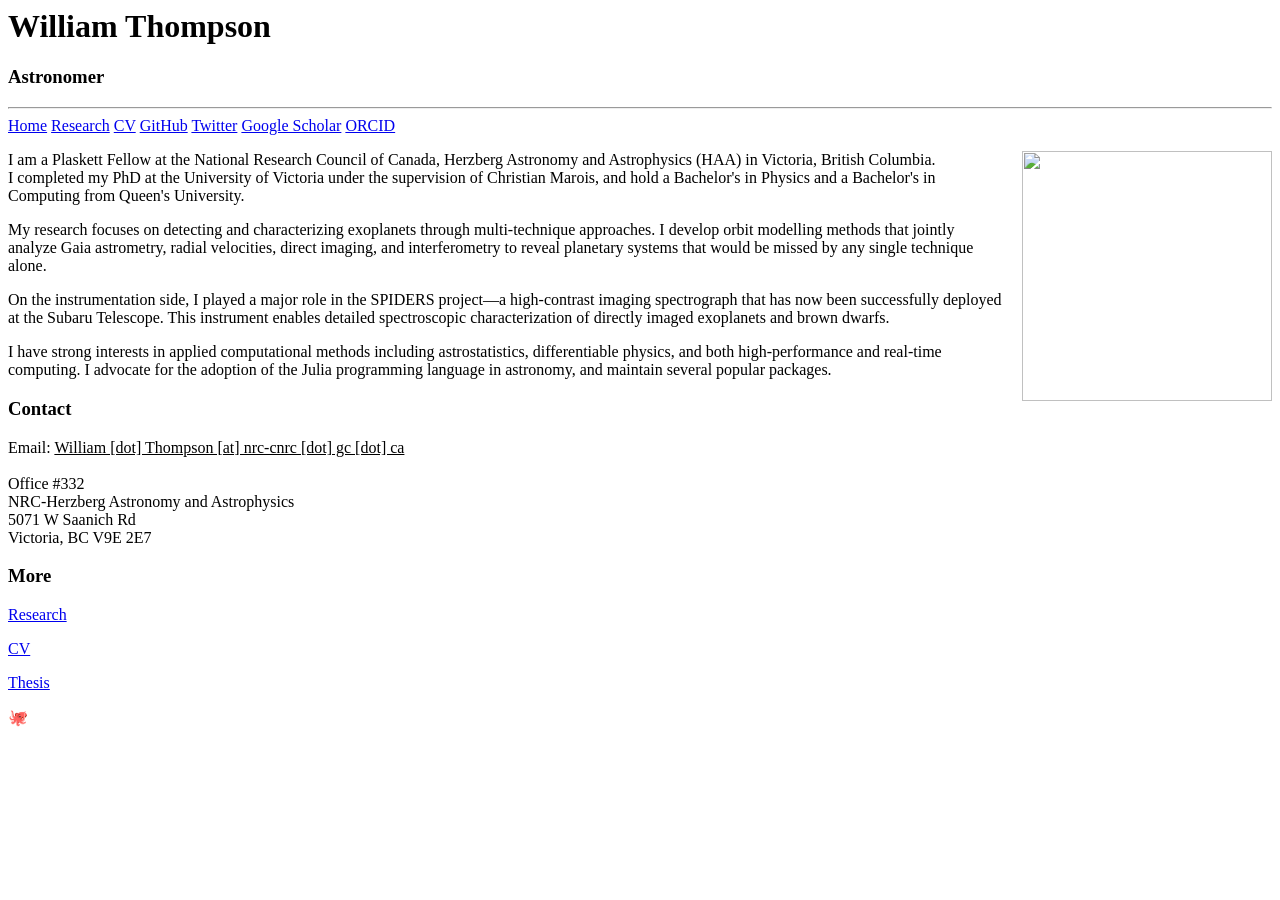
==== index.html @ 61ecb1a9 "Update homepage and modelling page for job applications - Update position to Plaskett Fellow at HAA " ====
<html>
    <head>
        <title>William Thompson</title>
        <link rel="stylesheet" type="text/css" href="main.css" />
        <link rel="stylesheet" type="text/css" href="stars.css" />
        <meta http-equiv="Content-Type" content="text/html; charset=UTF-8" />
    </head>
    <body>
        <div class="header stars-container">
            <div class="body centre">
                <h1>William Thompson</h1>
                <h3>Astronomer</h3>
                <hr>
                <a class="bread" href="index.html">Home</a>
                <a class="bread" href="research/">Research</a>
                <a class="bread" href="cv.html">CV</a>
                <a class="bread social" href="http://github.com/sefffal">GitHub</a>
                <a class="bread social" href="http://x.com/AstroWrt">Twitter</a>
                <a class="bread social" href="https://scholar.google.com/citations?view_op=list_works&hl=en&user=QPQCOPYAAAAJ&pagesize=100">Google Scholar</a>
                <a class="bread social" href="https://orcid.org/0000-0001-5684-4593">ORCID</a>
            </div>
            <div id='stars'></div>
            <div id='stars2'></div>
            <div id='stars3'></div>
        </div>
        <div class="centre body">
            <p>
                <img src="images/profile-photo.png" width="250" style="float:right; margin-left: 1rem;" />
                I am a Plaskett Fellow at the National Research Council of Canada, Herzberg Astronomy and Astrophysics (HAA) in Victoria, British Columbia.
                <br/>
                I completed my PhD at the University of Victoria under the supervision of Christian Marois, and hold a Bachelor's in Physics and a Bachelor's in Computing from Queen's University.
            </p>
            <p>
                My research focuses on detecting and characterizing exoplanets through multi-technique approaches. I develop orbit modelling methods that jointly analyze Gaia astrometry, radial velocities, direct imaging, and interferometry to reveal planetary systems that would be missed by any single technique alone.
            </p>
            <p>
                On the instrumentation side, I played a major role in the SPIDERS project&mdash;a high-contrast imaging spectrograph that has now been successfully deployed at the Subaru Telescope. This instrument enables detailed spectroscopic characterization of directly imaged exoplanets and brown dwarfs.
            </p>
            <p>
                I have strong interests in applied computational methods including astrostatistics, differentiable physics, and both high-performance and real-time computing. I advocate for the adoption of the Julia programming language in astronomy, and maintain several popular packages.
            </p>
            <h3>Contact</h3>
            <p>
                Email: <u>William [dot] Thompson [at] nrc-cnrc [dot] gc [dot] ca</u><br/>
                <br/>Office #332<br/>
                NRC-Herzberg Astronomy and Astrophysics<br/>
                5071 W Saanich Rd<br/>
                Victoria, BC V9E 2E7
            </p>
            <h3>More</h3>
            <p><a href="research">Research</a></p>
            <p><a href="cv.html">CV</a></p>
            <p><a href="https://search.library.uvic.ca/discovery/fulldisplay?docid=alma9957772960407291&context=L&vid=01VIC_INST:01UVIC&lang=en&search_scope=MyInst_and_CI&adaptor=Local%20Search%20Engine&tab=LIBALL&query=any,contains,lights%20in%20motion&offset=0">Thesis</a></p>
            <p class="octo">🐙</p>
        </div>
    </body>
</html>
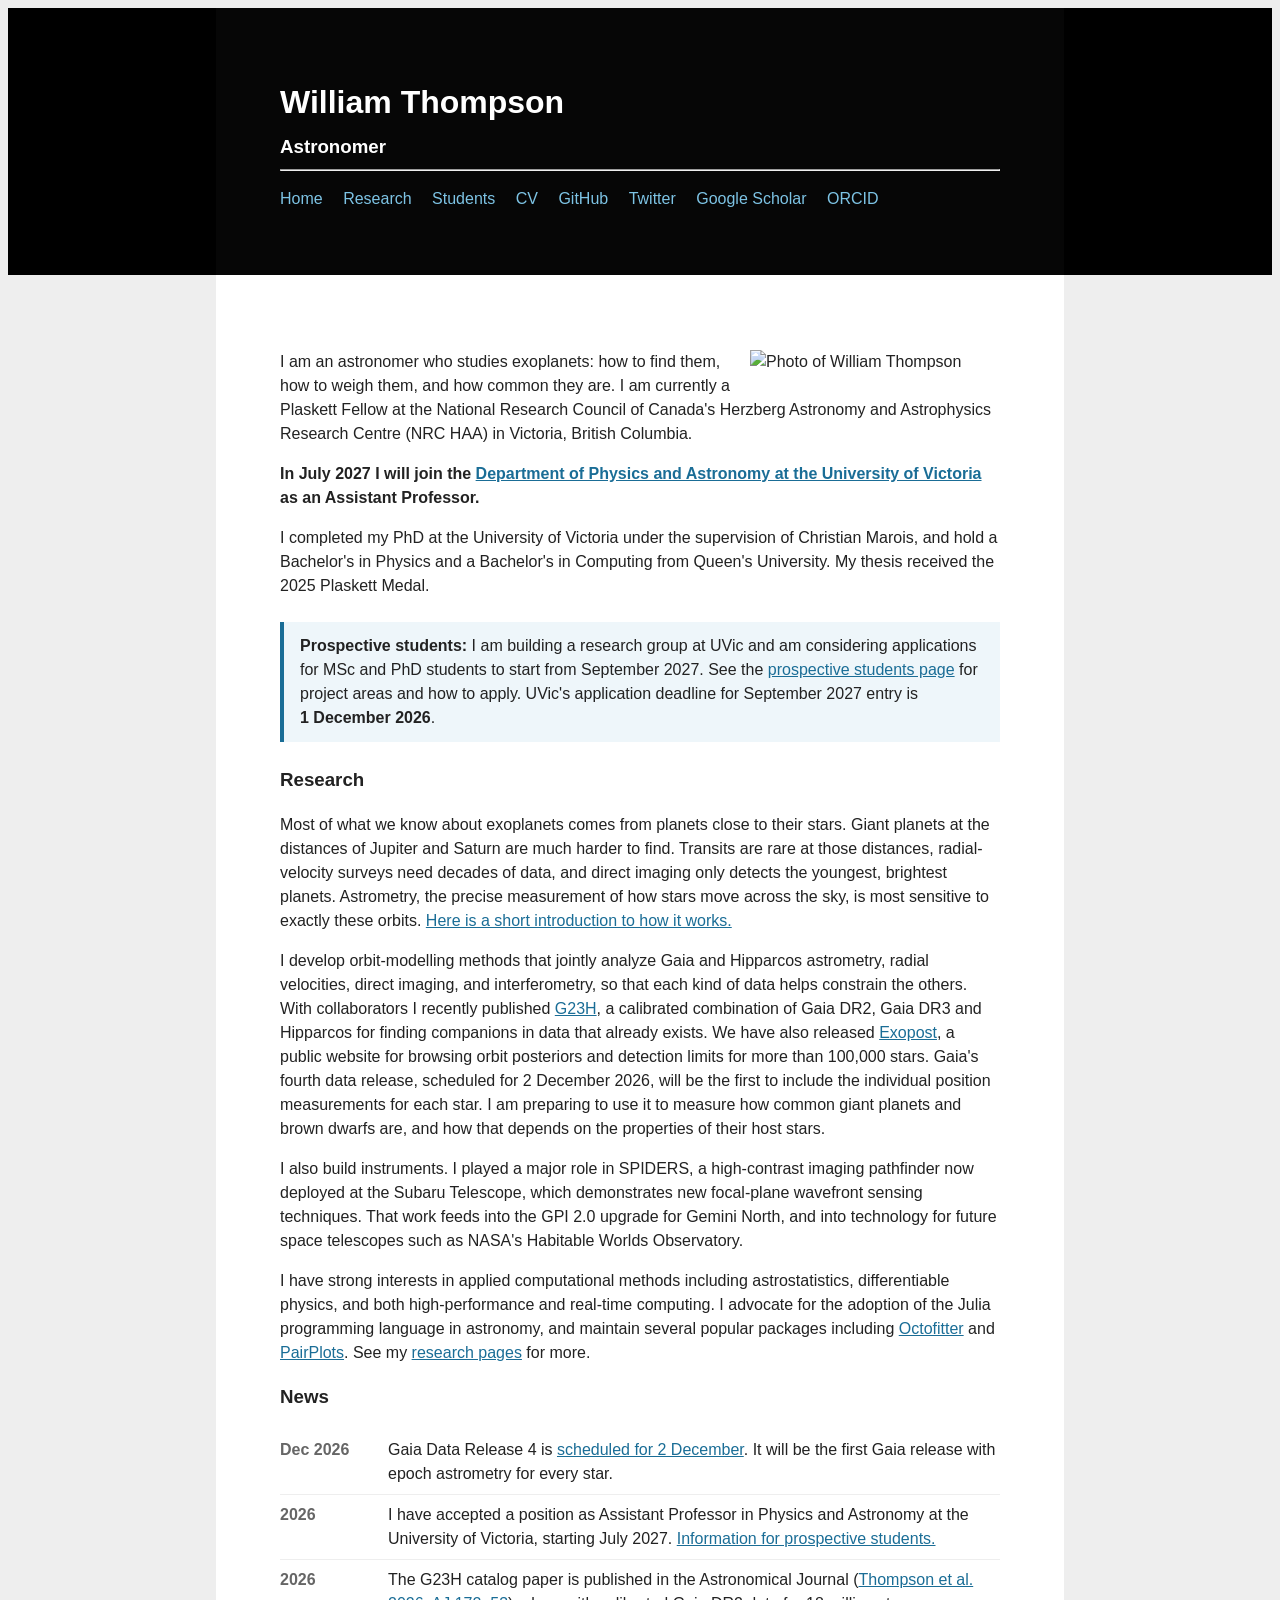
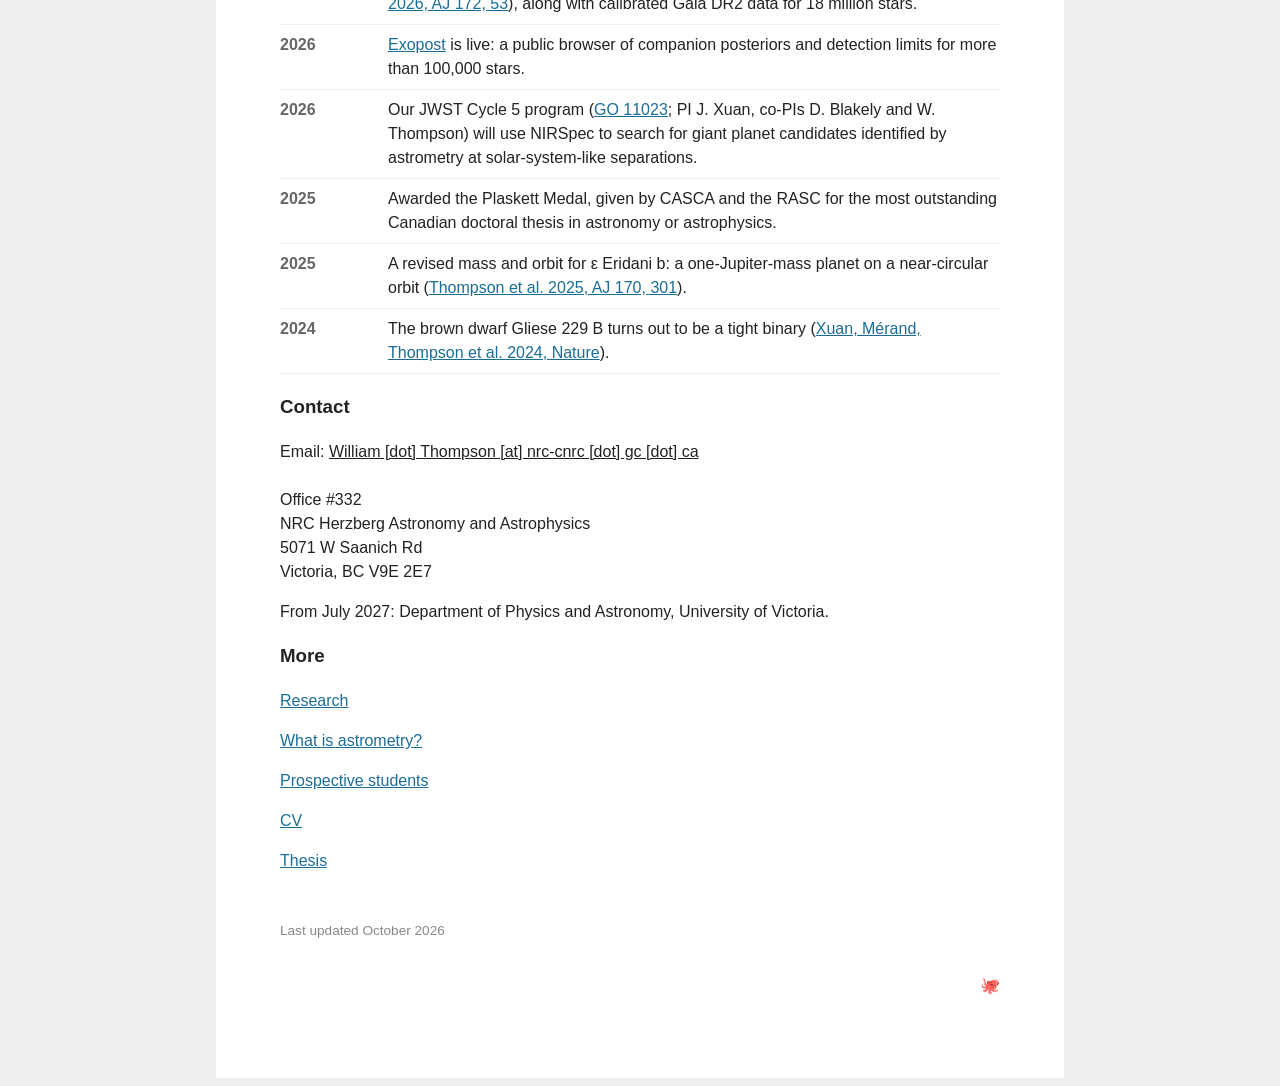
==== commit 882edb90: "Update site for UVic position, add astrometry and student pages - Homepage: incoming UVic Assistant " ====
--- a/index.html
+++ b/index.html
@@ -1,9 +1,12 @@
-<html>
+<!DOCTYPE html>
+<html lang="en">
     <head>
+        <meta charset="UTF-8" />
+        <meta name="viewport" content="width=device-width, initial-scale=1" />
         <title>William Thompson</title>
+        <meta name="description" content="William Thompson, astronomer: exoplanets, Gaia astrometry, orbit modelling and high-contrast instrumentation. Plaskett Fellow at NRC Herzberg, joining the University of Victoria as Assistant Professor in July 2027." />
         <link rel="stylesheet" type="text/css" href="main.css" />
         <link rel="stylesheet" type="text/css" href="stars.css" />
-        <meta http-equiv="Content-Type" content="text/html; charset=UTF-8" />
     </head>
     <body>
         <div class="header stars-container">
@@ -13,9 +16,10 @@
                 <hr>
                 <a class="bread" href="index.html">Home</a>
                 <a class="bread" href="research/">Research</a>
+                <a class="bread" href="students.html">Students</a>
                 <a class="bread" href="cv.html">CV</a>
-                <a class="bread social" href="http://github.com/sefffal">GitHub</a>
-                <a class="bread social" href="http://x.com/AstroWrt">Twitter</a>
+                <a class="bread social" href="https://github.com/sefffal">GitHub</a>
+                <a class="bread social" href="https://x.com/AstroWrt">Twitter</a>
                 <a class="bread social" href="https://scholar.google.com/citations?view_op=list_works&hl=en&user=QPQCOPYAAAAJ&pagesize=100">Google Scholar</a>
                 <a class="bread social" href="https://orcid.org/0000-0001-5684-4593">ORCID</a>
             </div>
@@ -25,33 +29,78 @@
         </div>
         <div class="centre body">
             <p>
-                <img src="images/profile-photo.png" width="250" style="float:right; margin-left: 1rem;" />
-                I am a Plaskett Fellow at the National Research Council of Canada, Herzberg Astronomy and Astrophysics (HAA) in Victoria, British Columbia.
-                <br/>
-                I completed my PhD at the University of Victoria under the supervision of Christian Marois, and hold a Bachelor's in Physics and a Bachelor's in Computing from Queen's University.
+                <img class="profile" src="images/profile-photo.png" alt="Photo of William Thompson" />
+                I am an astronomer who studies exoplanets: how to find them, how to weigh them, and how common they are.
+                I am currently a Plaskett Fellow at the National Research Council of Canada's Herzberg Astronomy and Astrophysics Research Centre (NRC HAA) in Victoria, British Columbia.
             </p>
             <p>
-                My research focuses on detecting and characterizing exoplanets through multi-technique approaches. I develop orbit modelling methods that jointly analyze Gaia astrometry, radial velocities, direct imaging, and interferometry to reveal planetary systems that would be missed by any single technique alone.
+                <strong>In July 2027 I will join the <a href="https://www.uvic.ca/science/physics/">Department of Physics and Astronomy at the University of Victoria</a> as an Assistant Professor.</strong>
             </p>
             <p>
-                On the instrumentation side, I played a major role in the SPIDERS project&mdash;a high-contrast imaging spectrograph that has now been successfully deployed at the Subaru Telescope. This instrument enables detailed spectroscopic characterization of directly imaged exoplanets and brown dwarfs.
+                I completed my PhD at the University of Victoria under the supervision of Christian Marois, and hold a Bachelor's in Physics and a Bachelor's in Computing from Queen's University.
+                My thesis received the 2025 Plaskett Medal.
+            </p>
+
+            <div class="callout">
+                <strong>Prospective students:</strong> I am building a research group at UVic and am considering applications for MSc and PhD students to start from September 2027.
+                See the <a href="students.html">prospective students page</a> for project areas and how to apply.
+                UVic's application deadline for September 2027 entry is <strong>1&nbsp;December&nbsp;2026</strong>.
+            </div>
+
+            <h3>Research</h3>
+            <p>
+                Most of what we know about exoplanets comes from planets close to their stars.
+                Giant planets at the distances of Jupiter and Saturn are much harder to find. Transits are rare at those distances, radial-velocity surveys need decades of data, and direct imaging only detects the youngest, brightest planets.
+                Astrometry, the precise measurement of how stars move across the sky, is most sensitive to exactly these orbits.
+                <a href="astrometry.html">Here is a short introduction to how it works.</a>
             </p>
             <p>
-                I have strong interests in applied computational methods including astrostatistics, differentiable physics, and both high-performance and real-time computing. I advocate for the adoption of the Julia programming language in astronomy, and maintain several popular packages.
+                I develop orbit-modelling methods that jointly analyze Gaia and Hipparcos astrometry, radial velocities, direct imaging, and interferometry, so that each kind of data helps constrain the others.
+                With collaborators I recently published <a href="https://doi.org/10.3847/1538-3881/ae64ed">G23H</a>, a calibrated combination of Gaia DR2, Gaia DR3 and Hipparcos for finding companions in data that already exists.
+                We have also released <a href="https://exopost.wthompson.space">Exopost</a>, a public website for browsing orbit posteriors and detection limits for more than 100,000 stars.
+                Gaia's fourth data release, scheduled for 2 December 2026, will be the first to include the individual position measurements for each star. I am preparing to use it to measure how common giant planets and brown dwarfs are, and how that depends on the properties of their host stars.
             </p>
+            <p>
+                I also build instruments. I played a major role in SPIDERS, a high-contrast imaging pathfinder now deployed at the Subaru Telescope, which demonstrates new focal-plane wavefront sensing techniques.
+                That work feeds into the GPI&nbsp;2.0 upgrade for Gemini North, and into technology for future space telescopes such as NASA's Habitable Worlds Observatory.
+            </p>
+            <p>
+                I have strong interests in applied computational methods including astrostatistics, differentiable physics, and both high-performance and real-time computing.
+                I advocate for the adoption of the Julia programming language in astronomy, and maintain several popular packages including <a href="https://sefffal.github.io/Octofitter.jl/">Octofitter</a> and <a href="https://sefffal.github.io/PairPlots.jl/">PairPlots</a>.
+                See my <a href="research/">research pages</a> for more.
+            </p>
+
+            <h3>News</h3>
+            <ul class="news">
+                <li><span class="date">Dec 2026</span><span>Gaia Data Release 4 is <a href="https://www.cosmos.esa.int/web/gaia/news-2026">scheduled for 2 December</a>. It will be the first Gaia release with epoch astrometry for every star.</span></li>
+                <li><span class="date">2026</span><span>I have accepted a position as Assistant Professor in Physics and Astronomy at the University of Victoria, starting July 2027. <a href="students.html">Information for prospective students.</a></span></li>
+                <li><span class="date">2026</span><span>The G23H catalog paper is published in the Astronomical Journal (<a href="https://doi.org/10.3847/1538-3881/ae64ed">Thompson et al. 2026, AJ 172, 53</a>), along with calibrated Gaia DR2 data for 18 million stars.</span></li>
+                <li><span class="date">2026</span><span><a href="https://exopost.wthompson.space">Exopost</a> is live: a public browser of companion posteriors and detection limits for more than 100,000 stars.</span></li>
+                <li><span class="date">2026</span><span>Our JWST Cycle 5 program (<a href="https://www.stsci.edu/jwst-program-info/download/jwst/pdf/11023/">GO 11023</a>; PI J. Xuan, co-PIs D. Blakely and W. Thompson) will use NIRSpec to search for giant planet candidates identified by astrometry at solar-system-like separations.</span></li>
+                <li><span class="date">2025</span><span>Awarded the Plaskett Medal, given by CASCA and the RASC for the most outstanding Canadian doctoral thesis in astronomy or astrophysics.</span></li>
+                <li><span class="date">2025</span><span>A revised mass and orbit for ε Eridani b: a one-Jupiter-mass planet on a near-circular orbit (<a href="https://doi.org/10.3847/1538-3881/ae0cbd">Thompson et al. 2025, AJ 170, 301</a>).</span></li>
+                <li><span class="date">2024</span><span>The brown dwarf Gliese 229 B turns out to be a tight binary (<a href="https://doi.org/10.1038/s41586-024-08064-x">Xuan, Mérand, Thompson et al. 2024, Nature</a>).</span></li>
+            </ul>
+
             <h3>Contact</h3>
             <p>
                 Email: <u>William [dot] Thompson [at] nrc-cnrc [dot] gc [dot] ca</u><br/>
                 <br/>Office #332<br/>
-                NRC-Herzberg Astronomy and Astrophysics<br/>
+                NRC Herzberg Astronomy and Astrophysics<br/>
                 5071 W Saanich Rd<br/>
                 Victoria, BC V9E 2E7
             </p>
+            <p>
+                From July 2027: Department of Physics and Astronomy, University of Victoria.
+            </p>
             <h3>More</h3>
-            <p><a href="research">Research</a></p>
+            <p><a href="research/">Research</a></p>
+            <p><a href="astrometry.html">What is astrometry?</a></p>
+            <p><a href="students.html">Prospective students</a></p>
             <p><a href="cv.html">CV</a></p>
             <p><a href="https://search.library.uvic.ca/discovery/fulldisplay?docid=alma9957772960407291&context=L&vid=01VIC_INST:01UVIC&lang=en&search_scope=MyInst_and_CI&adaptor=Local%20Search%20Engine&tab=LIBALL&query=any,contains,lights%20in%20motion&offset=0">Thesis</a></p>
+            <p class="updated">Last updated October 2026</p>
             <p class="octo">🐙</p>
         </div>
     </body>
-</html>+</html>
--- a/main.css
+++ b/main.css
@@ -0,0 +1,253 @@
+body {
+    background-color: #eee;
+    color: #222;
+    font-family:'Segoe UI', Tahoma, Geneva, Verdana, sans-serif;
+    line-height: 1.5;
+}
+.body {
+    background-color: white;
+}
+.centre {
+    width: min(720px, 90%);
+    padding: 4rem;
+    margin: 0 auto;
+}
+
+.header {
+    background: #000;
+    color: white;
+    position: relative;
+    margin-bottom: 0;
+}
+.header .body {
+    background: rgba(255,255,255,0.025);
+    margin-bottom: -5px;
+}
+.header hr {
+    margin-bottom: 1rem;
+}
+.octo {
+    text-align: right;
+    margin-top: 10rem;
+}
+
+.bread {
+    margin-left: -0.5rem;
+    margin-right: 0.5rem;
+    padding: 0.5rem;
+    color: #7dc3e4;
+    text-decoration: none;
+}
+.bread:hover {
+    color: #eee;
+    background-color: rgba(0,0,0,0.2);
+}
+
+
+canvas {
+    border: 1px solid black;
+    direction: ltr;
+    width: 100%;
+    object-fit: contain;
+    margin-bottom: 1rem;
+}
+
+.body img {
+    max-width: 100%;
+}
+
+
+.link-grid {
+    display: grid;
+    grid-template-columns: 1fr 1fr;
+    grid-row: auto auto;
+    grid-column-gap: 1rem;
+    grid-row-gap: 1rem;
+}
+
+.link-grid .research {
+    display: flex;
+    align-items: center;
+    justify-content: center;
+    text-align: center;
+
+    border: 1px solid #333;
+}
+
+
+.research img {
+    width: 250px;
+    height: 200px;
+    object-fit: contain;
+    object-position: center;
+}
+
+.research h3 {
+    text-align: center;
+    width: 100%;
+}
+
+/* ---- Additions, October 2026 ---- */
+
+.body a {
+    color: #1a6d96;
+}
+.body a:hover {
+    color: #0d4766;
+}
+.header a.bread {
+    color: #7dc3e4;
+}
+.header a.bread:hover {
+    color: #eee;
+}
+.header h1, .header h3 {
+    margin: 0.4rem 0;
+}
+
+.profile {
+    float: right;
+    width: 250px;
+    margin: 0 0 1rem 1rem;
+}
+
+.callout {
+    border-left: 4px solid #1a6d96;
+    background: #eef6fa;
+    padding: 0.75rem 1rem;
+    margin: 1.5rem 0;
+}
+
+.news {
+    list-style: none;
+    padding-left: 0;
+}
+.news li {
+    display: grid;
+    grid-template-columns: 6rem 1fr;
+    gap: 0.75rem;
+    padding: 0.5rem 0;
+    border-bottom: 1px solid #eee;
+}
+.news .date {
+    color: #666;
+    font-weight: 600;
+}
+
+.pubs li {
+    margin-bottom: 0.6rem;
+}
+
+figure {
+    margin: 1.5rem 0;
+}
+figcaption {
+    font-size: 0.9rem;
+    color: #555;
+    margin-top: 0.4rem;
+}
+
+.equation {
+    text-align: center;
+    font-size: 1.15rem;
+    margin: 1.25rem 0;
+    font-family: Georgia, 'Times New Roman', serif;
+}
+.equation .frac {
+    display: inline-block;
+    vertical-align: middle;
+    text-align: center;
+    margin: 0 0.2rem;
+}
+.equation .frac > span {
+    display: block;
+    padding: 0 0.2rem;
+}
+.equation .frac > span:first-child {
+    border-bottom: 1px solid #222;
+}
+
+table.simple {
+    border-collapse: collapse;
+    margin: 1rem 0;
+    width: 100%;
+}
+table.simple th, table.simple td {
+    text-align: left;
+    padding: 0.35rem 0.6rem;
+    border-bottom: 1px solid #ddd;
+}
+table.simple td.num, table.simple th.num {
+    text-align: right;
+    white-space: nowrap;
+}
+
+#sky {
+    border: 1px solid #ccc;
+    background: #0b1020;
+    display: block;
+    margin-bottom: 0.5rem;
+}
+.controls {
+    display: flex;
+    flex-wrap: wrap;
+    gap: 0.5rem 1.25rem;
+    align-items: center;
+    font-size: 0.95rem;
+    margin-bottom: 0.5rem;
+}
+.controls label {
+    white-space: nowrap;
+}
+.controls input[type=range] {
+    vertical-align: middle;
+}
+.readout {
+    font-size: 0.9rem;
+    color: #444;
+    min-height: 2.6em;
+}
+
+.updated {
+    color: #888;
+    font-size: 0.85rem;
+    margin-top: 3rem;
+}
+.updated + .octo {
+    margin-top: 2rem;
+}
+
+.link-grid .wide {
+    grid-column: 1 / -1;
+}
+.research.wide img {
+    width: 100%;
+    max-width: 480px;
+    height: 240px;
+    object-fit: contain;
+    margin-top: 1rem;
+}
+
+@media (max-width: 640px) {
+    .centre {
+        width: auto;
+        padding: 1.5rem 1rem;
+    }
+    .link-grid {
+        grid-template-columns: 1fr;
+    }
+    .profile {
+        float: none;
+        display: block;
+        margin: 0 auto 1rem;
+    }
+    .news li {
+        grid-template-columns: 1fr;
+        gap: 0;
+    }
+    .research img, .research.wide img {
+        width: 100%;
+        height: auto;
+        max-height: 200px;
+    }
+}
